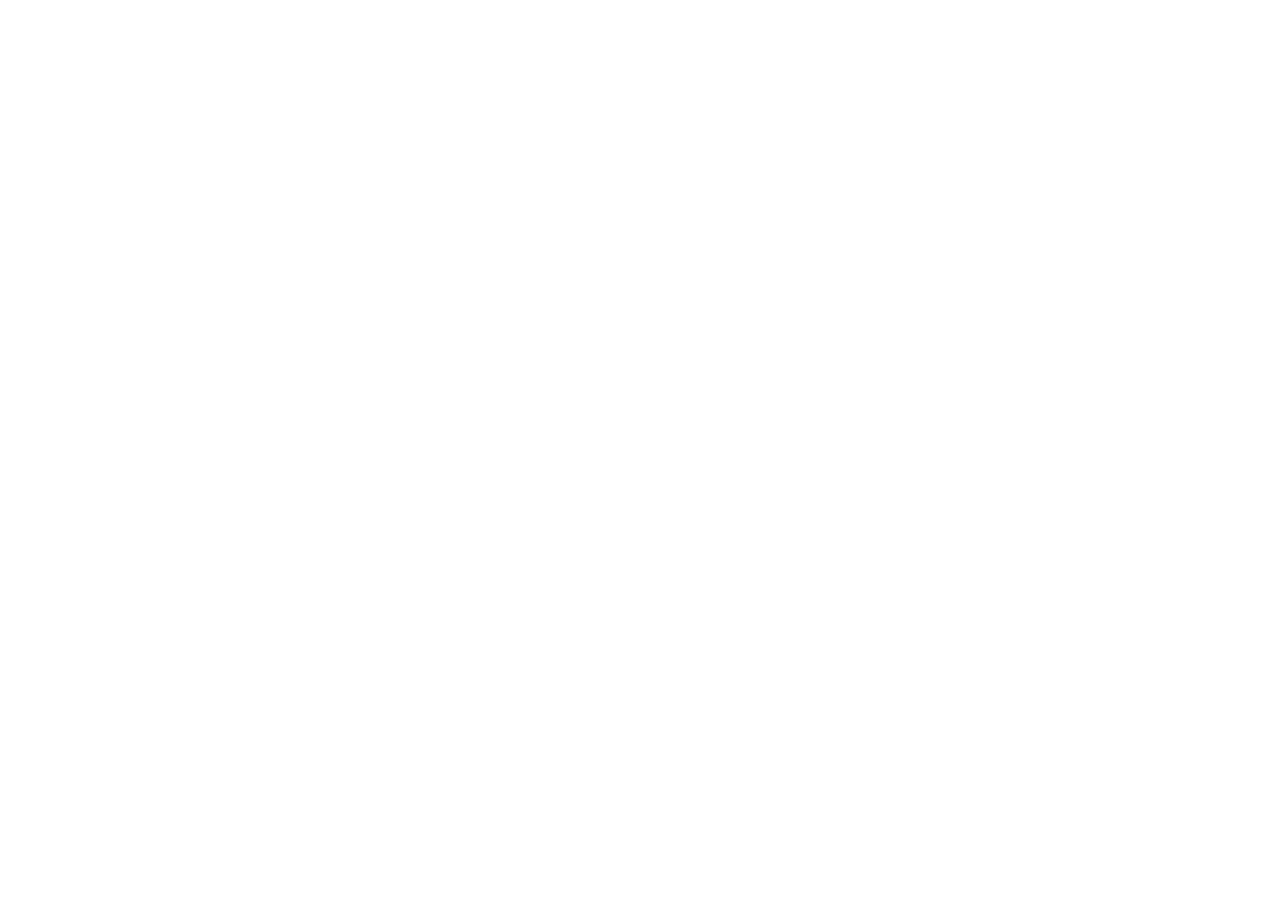
==== login.html @ 7c1f9af1 "init project" ====
<!DOCTYPE html>
<html lang="en">
<head>
  <meta charset="UTF-8">
  <meta http-equiv="X-UA-Compatible" content="IE=edge">
  <meta name="viewport" content="width=device-width, initial-scale=1.0">
  <title>Document</title>
</head>
<body>
  
</body>
</html>
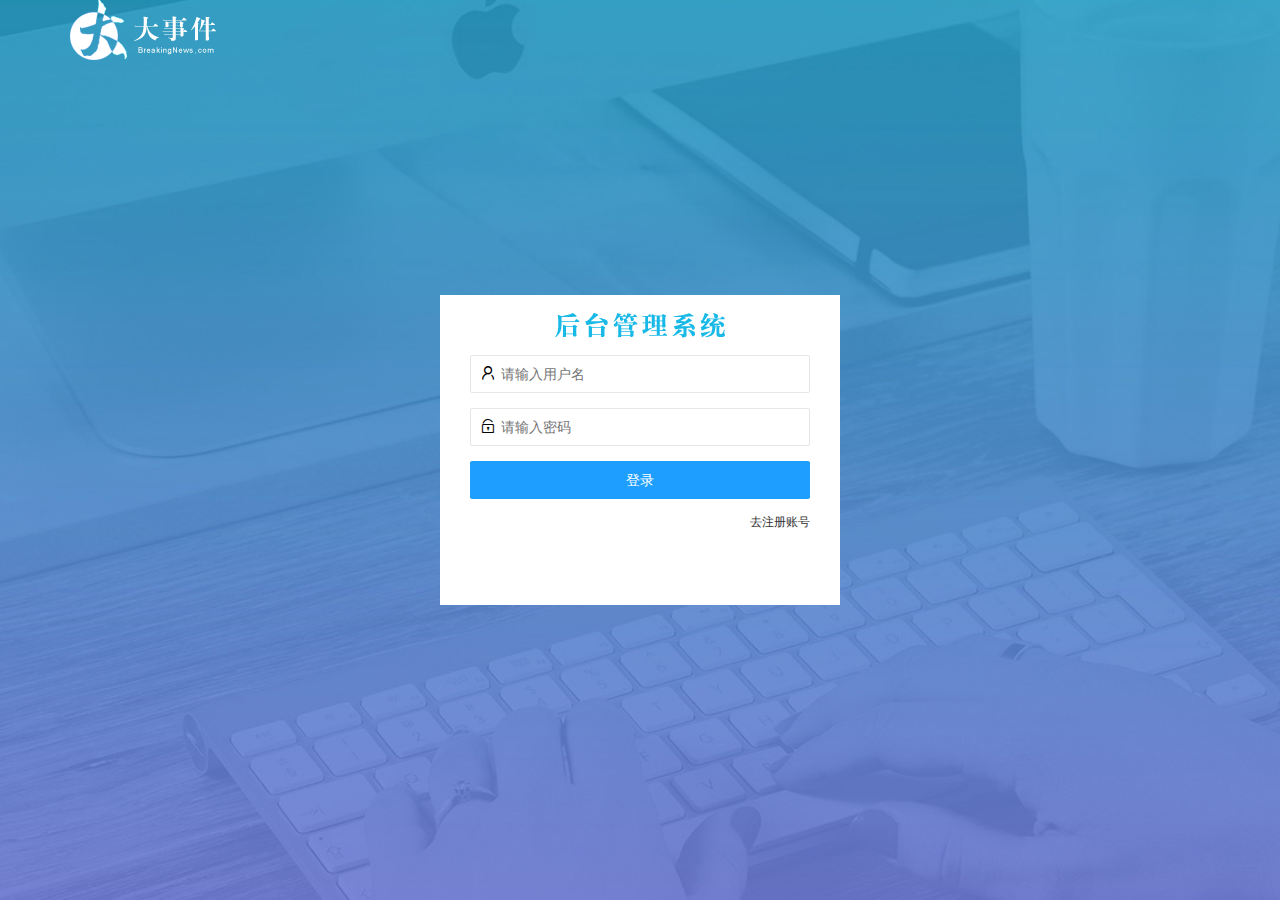
==== commit 6f649f87: "完成了登录和注册功能的开发" ====
--- a/login.html
+++ b/login.html
@@ -4,9 +4,81 @@
   <meta charset="UTF-8">
   <meta http-equiv="X-UA-Compatible" content="IE=edge">
   <meta name="viewport" content="width=device-width, initial-scale=1.0">
-  <title>Document</title>
+  <title>大事件-登录/注册</title>
+  <!-- 导入layui样式 -->
+  <link rel="stylesheet" href="./assets/lib/layui/css/layui.css">
+  <!-- 导入自己的样式表 -->
+  <link rel="stylesheet" href="./assets/css/login.css">
+  
 </head>
 <body>
+  <!-- 头部的logo区域 -->
+  <div class="layui-main"><img src="/assets/images/logo.png" alt=""></div>
+
+
+  <!-- 登录注册区域 -->
+  <div class="loginAndRegBox">
+    <div class="title-box"></div>
+    <!-- 登录的div -->
+    <div class="login-box">
+      <!-- 登录的表单 -->
+      <form class="layui-form" id="form_login">
+        <!-- 用户名 -->
+        <div class="layui-form-item">    
+          <i class="layui-icon layui-icon-username"></i>   
+            <input type="text" name="username" required  lay-verify="required" placeholder="请输入用户名" autocomplete="off" class="layui-input">
+        </div>
+        <!-- 用户密码 -->
+        <div class="layui-form-item">
+          <i class="layui-icon layui-icon-password"></i>   
+            <input type="password" name="password" required  lay-verify="required|pwd" placeholder="请输入密码" autocomplete="off" class="layui-input">
+        </div>
+        <!-- 登录按钮 -->
+        <div class="layui-form-item ">
+          <button class="layui-btn layui-btn-fluid layui-btn-normal" lay-submit>登录</button>
+        </div>
+        <div class="layui-form-item links">
+          <a href="javascript:;" id="link_reg">去注册账号</a>
+        </div>
+      </form>
+      
+    </div>
+    <!-- 注册的div -->
+    <div class="reg-box" >
+      <!-- 注册的表单 -->
+      <form class="layui-form" id="form_reg">
+        <!-- 用户名 -->
+        <div class="layui-form-item">
+          <i class="layui-icon layui-icon-username"></i>
+            <input type="text" name="username" required  lay-verify="required" placeholder="请输入用户名" autocomplete="off" class="layui-input">
+        </div>
+        <!-- 用户密码 -->
+        <div class="layui-form-item">
+          <i class="layui-icon layui-icon-password"></i>   
+            <input type="password" name="password" required  lay-verify="required|pwd" placeholder="请输入密码" autocomplete="off" class="layui-input">
+        </div>
+        <!-- 确认用户密码 -->
+        <div class="layui-form-item">
+          <i class="layui-icon layui-icon-password"></i>   
+            <input type="password" name="repassword" required  lay-verify="required|pwd|repwd" placeholder="再次确认密码" autocomplete="off" class="layui-input">
+        </div>
+        <!-- 注册按钮 -->
+        <div class="layui-form-item">
+          <button class="layui-btn layui-btn-fluid layui-btn-normal" lay-submit>注册</button>
+        </div>
+        <div class="layui-form-item links">
+          <a href="javascript:;" id="link_login">去登录</a>
+        </div>
+      </form>
+    </div>
+  </div>
+  <!-- 导入layui.js文件 -->
+  <script src="/assets/lib/layui/layui.all.js"></script>
+  <!-- 导入jquery -->
+  <script src="/assets/lib/jquery.js"></script>
+  <script src="/assets/js/baseApi.js"></script>
+  <!-- 导入自己的js脚本 -->
+  <script src="/assets/js/login.js"></script>
   
 </body>
 </html>--- a/assets/lib/layui/css/layui.css
+++ b/assets/lib/layui/css/layui.css
@@ -0,0 +1,2 @@
+/** layui-v2.5.5 MIT License By https://www.layui.com */
+ .layui-inline,img{display:inline-block;vertical-align:middle}h1,h2,h3,h4,h5,h6{font-weight:400}.layui-edge,.layui-header,.layui-inline,.layui-main{position:relative}.layui-body,.layui-edge,.layui-elip{overflow:hidden}.layui-btn,.layui-edge,.layui-inline,img{vertical-align:middle}.layui-btn,.layui-disabled,.layui-icon,.layui-unselect{-moz-user-select:none;-webkit-user-select:none;-ms-user-select:none}.layui-elip,.layui-form-checkbox span,.layui-form-pane .layui-form-label{text-overflow:ellipsis;white-space:nowrap}.layui-breadcrumb,.layui-tree-btnGroup{visibility:hidden}blockquote,body,button,dd,div,dl,dt,form,h1,h2,h3,h4,h5,h6,input,li,ol,p,pre,td,textarea,th,ul{margin:0;padding:0;-webkit-tap-highlight-color:rgba(0,0,0,0)}a:active,a:hover{outline:0}img{border:none}li{list-style:none}table{border-collapse:collapse;border-spacing:0}h4,h5,h6{font-size:100%}button,input,optgroup,option,select,textarea{font-family:inherit;font-size:inherit;font-style:inherit;font-weight:inherit;outline:0}pre{white-space:pre-wrap;white-space:-moz-pre-wrap;white-space:-pre-wrap;white-space:-o-pre-wrap;word-wrap:break-word}body{line-height:24px;font:14px Helvetica Neue,Helvetica,PingFang SC,Tahoma,Arial,sans-serif}hr{height:1px;margin:10px 0;border:0;clear:both}a{color:#333;text-decoration:none}a:hover{color:#777}a cite{font-style:normal;*cursor:pointer}.layui-border-box,.layui-border-box *{box-sizing:border-box}.layui-box,.layui-box *{box-sizing:content-box}.layui-clear{clear:both;*zoom:1}.layui-clear:after{content:'\20';clear:both;*zoom:1;display:block;height:0}.layui-inline{*display:inline;*zoom:1}.layui-edge{display:inline-block;width:0;height:0;border-width:6px;border-style:dashed;border-color:transparent}.layui-edge-top{top:-4px;border-bottom-color:#999;border-bottom-style:solid}.layui-edge-right{border-left-color:#999;border-left-style:solid}.layui-edge-bottom{top:2px;border-top-color:#999;border-top-style:solid}.layui-edge-left{border-right-color:#999;border-right-style:solid}.layui-disabled,.layui-disabled:hover{color:#d2d2d2!important;cursor:not-allowed!important}.layui-circle{border-radius:100%}.layui-show{display:block!important}.layui-hide{display:none!important}@font-face{font-family:layui-icon;src:url(../font/iconfont.eot?v=250);src:url(../font/iconfont.eot?v=250#iefix) format('embedded-opentype'),url(../font/iconfont.woff2?v=250) format('woff2'),url(../font/iconfont.woff?v=250) format('woff'),url(../font/iconfont.ttf?v=250) format('truetype'),url(../font/iconfont.svg?v=250#layui-icon) format('svg')}.layui-icon{font-family:layui-icon!important;font-size:16px;font-style:normal;-webkit-font-smoothing:antialiased;-moz-osx-font-smoothing:grayscale}.layui-icon-reply-fill:before{content:"\e611"}.layui-icon-set-fill:before{content:"\e614"}.layui-icon-menu-fill:before{content:"\e60f"}.layui-icon-search:before{content:"\e615"}.layui-icon-share:before{content:"\e641"}.layui-icon-set-sm:before{content:"\e620"}.layui-icon-engine:before{content:"\e628"}.layui-icon-close:before{content:"\1006"}.layui-icon-close-fill:before{content:"\1007"}.layui-icon-chart-screen:before{content:"\e629"}.layui-icon-star:before{content:"\e600"}.layui-icon-circle-dot:before{content:"\e617"}.layui-icon-chat:before{content:"\e606"}.layui-icon-release:before{content:"\e609"}.layui-icon-list:before{content:"\e60a"}.layui-icon-chart:before{content:"\e62c"}.layui-icon-ok-circle:before{content:"\1005"}.layui-icon-layim-theme:before{content:"\e61b"}.layui-icon-table:before{content:"\e62d"}.layui-icon-right:before{content:"\e602"}.layui-icon-left:before{content:"\e603"}.layui-icon-cart-simple:before{content:"\e698"}.layui-icon-face-cry:before{content:"\e69c"}.layui-icon-face-smile:before{content:"\e6af"}.layui-icon-survey:before{content:"\e6b2"}.layui-icon-tree:before{content:"\e62e"}.layui-icon-upload-circle:before{content:"\e62f"}.layui-icon-add-circle:before{content:"\e61f"}.layui-icon-download-circle:before{content:"\e601"}.layui-icon-templeate-1:before{content:"\e630"}.layui-icon-util:before{content:"\e631"}.layui-icon-face-surprised:before{content:"\e664"}.layui-icon-edit:before{content:"\e642"}.layui-icon-speaker:before{content:"\e645"}.layui-icon-down:before{content:"\e61a"}.layui-icon-file:before{content:"\e621"}.layui-icon-layouts:before{content:"\e632"}.layui-icon-rate-half:before{content:"\e6c9"}.layui-icon-add-circle-fine:before{content:"\e608"}.layui-icon-prev-circle:before{content:"\e633"}.layui-icon-read:before{content:"\e705"}.layui-icon-404:before{content:"\e61c"}.layui-icon-carousel:before{content:"\e634"}.layui-icon-help:before{content:"\e607"}.layui-icon-code-circle:before{content:"\e635"}.layui-icon-water:before{content:"\e636"}.layui-icon-username:before{content:"\e66f"}.layui-icon-find-fill:before{content:"\e670"}.layui-icon-about:before{content:"\e60b"}.layui-icon-location:before{content:"\e715"}.layui-icon-up:before{content:"\e619"}.layui-icon-pause:before{content:"\e651"}.layui-icon-date:before{content:"\e637"}.layui-icon-layim-uploadfile:before{content:"\e61d"}.layui-icon-delete:before{content:"\e640"}.layui-icon-play:before{content:"\e652"}.layui-icon-top:before{content:"\e604"}.layui-icon-friends:before{content:"\e612"}.layui-icon-refresh-3:before{content:"\e9aa"}.layui-icon-ok:before{content:"\e605"}.layui-icon-layer:before{content:"\e638"}.layui-icon-face-smile-fine:before{content:"\e60c"}.layui-icon-dollar:before{content:"\e659"}.layui-icon-group:before{content:"\e613"}.layui-icon-layim-download:before{content:"\e61e"}.layui-icon-picture-fine:before{content:"\e60d"}.layui-icon-link:before{content:"\e64c"}.layui-icon-diamond:before{content:"\e735"}.layui-icon-log:before{content:"\e60e"}.layui-icon-rate-solid:before{content:"\e67a"}.layui-icon-fonts-del:before{content:"\e64f"}.layui-icon-unlink:before{content:"\e64d"}.layui-icon-fonts-clear:before{content:"\e639"}.layui-icon-triangle-r:before{content:"\e623"}.layui-icon-circle:before{content:"\e63f"}.layui-icon-radio:before{content:"\e643"}.layui-icon-align-center:before{content:"\e647"}.layui-icon-align-right:before{content:"\e648"}.layui-icon-align-left:before{content:"\e649"}.layui-icon-loading-1:before{content:"\e63e"}.layui-icon-return:before{content:"\e65c"}.layui-icon-fonts-strong:before{content:"\e62b"}.layui-icon-upload:before{content:"\e67c"}.layui-icon-dialogue:before{content:"\e63a"}.layui-icon-video:before{content:"\e6ed"}.layui-icon-headset:before{content:"\e6fc"}.layui-icon-cellphone-fine:before{content:"\e63b"}.layui-icon-add-1:before{content:"\e654"}.layui-icon-face-smile-b:before{content:"\e650"}.layui-icon-fonts-html:before{content:"\e64b"}.layui-icon-form:before{content:"\e63c"}.layui-icon-cart:before{content:"\e657"}.layui-icon-camera-fill:before{content:"\e65d"}.layui-icon-tabs:before{content:"\e62a"}.layui-icon-fonts-code:before{content:"\e64e"}.layui-icon-fire:before{content:"\e756"}.layui-icon-set:before{content:"\e716"}.layui-icon-fonts-u:before{content:"\e646"}.layui-icon-triangle-d:before{content:"\e625"}.layui-icon-tips:before{content:"\e702"}.layui-icon-picture:before{content:"\e64a"}.layui-icon-more-vertical:before{content:"\e671"}.layui-icon-flag:before{content:"\e66c"}.layui-icon-loading:before{content:"\e63d"}.layui-icon-fonts-i:before{content:"\e644"}.layui-icon-refresh-1:before{content:"\e666"}.layui-icon-rmb:before{content:"\e65e"}.layui-icon-home:before{content:"\e68e"}.layui-icon-user:before{content:"\e770"}.layui-icon-notice:before{content:"\e667"}.layui-icon-login-weibo:before{content:"\e675"}.layui-icon-voice:before{content:"\e688"}.layui-icon-upload-drag:before{content:"\e681"}.layui-icon-login-qq:before{content:"\e676"}.layui-icon-snowflake:before{content:"\e6b1"}.layui-icon-file-b:before{content:"\e655"}.layui-icon-template:before{content:"\e663"}.layui-icon-auz:before{content:"\e672"}.layui-icon-console:before{content:"\e665"}.layui-icon-app:before{content:"\e653"}.layui-icon-prev:before{content:"\e65a"}.layui-icon-website:before{content:"\e7ae"}.layui-icon-next:before{content:"\e65b"}.layui-icon-component:before{content:"\e857"}.layui-icon-more:before{content:"\e65f"}.layui-icon-login-wechat:before{content:"\e677"}.layui-icon-shrink-right:before{content:"\e668"}.layui-icon-spread-left:before{content:"\e66b"}.layui-icon-camera:before{content:"\e660"}.layui-icon-note:before{content:"\e66e"}.layui-icon-refresh:before{content:"\e669"}.layui-icon-female:before{content:"\e661"}.layui-icon-male:before{content:"\e662"}.layui-icon-password:before{content:"\e673"}.layui-icon-senior:before{content:"\e674"}.layui-icon-theme:before{content:"\e66a"}.layui-icon-tread:before{content:"\e6c5"}.layui-icon-praise:before{content:"\e6c6"}.layui-icon-star-fill:before{content:"\e658"}.layui-icon-rate:before{content:"\e67b"}.layui-icon-template-1:before{content:"\e656"}.layui-icon-vercode:before{content:"\e679"}.layui-icon-cellphone:before{content:"\e678"}.layui-icon-screen-full:before{content:"\e622"}.layui-icon-screen-restore:before{content:"\e758"}.layui-icon-cols:before{content:"\e610"}.layui-icon-export:before{content:"\e67d"}.layui-icon-print:before{content:"\e66d"}.layui-icon-slider:before{content:"\e714"}.layui-icon-addition:before{content:"\e624"}.layui-icon-subtraction:before{content:"\e67e"}.layui-icon-service:before{content:"\e626"}.layui-icon-transfer:before{content:"\e691"}.layui-main{width:1140px;margin:0 auto}.layui-header{z-index:1000;height:60px}.layui-header a:hover{transition:all .5s;-webkit-transition:all .5s}.layui-side{position:fixed;left:0;top:0;bottom:0;z-index:999;width:200px;overflow-x:hidden}.layui-side-scroll{position:relative;width:220px;height:100%;overflow-x:hidden}.layui-body{position:absolute;left:200px;right:0;top:0;bottom:0;z-index:998;width:auto;overflow-y:auto;box-sizing:border-box}.layui-layout-body{overflow:hidden}.layui-layout-admin .layui-header{background-color:#23262E}.layui-layout-admin .layui-side{top:60px;width:200px;overflow-x:hidden}.layui-layout-admin .layui-body{position:fixed;top:60px;bottom:44px}.layui-layout-admin .layui-main{width:auto;margin:0 15px}.layui-layout-admin .layui-footer{position:fixed;left:200px;right:0;bottom:0;height:44px;line-height:44px;padding:0 15px;background-color:#eee}.layui-layout-admin .layui-logo{position:absolute;left:0;top:0;width:200px;height:100%;line-height:60px;text-align:center;color:#009688;font-size:16px}.layui-layout-admin .layui-header .layui-nav{background:0 0}.layui-layout-left{position:absolute!important;left:200px;top:0}.layui-layout-right{position:absolute!important;right:0;top:0}.layui-container{position:relative;margin:0 auto;padding:0 15px;box-sizing:border-box}.layui-fluid{position:relative;margin:0 auto;padding:0 15px}.layui-row:after,.layui-row:before{content:'';display:block;clear:both}.layui-col-lg1,.layui-col-lg10,.layui-col-lg11,.layui-col-lg12,.layui-col-lg2,.layui-col-lg3,.layui-col-lg4,.layui-col-lg5,.layui-col-lg6,.layui-col-lg7,.layui-col-lg8,.layui-col-lg9,.layui-col-md1,.layui-col-md10,.layui-col-md11,.layui-col-md12,.layui-col-md2,.layui-col-md3,.layui-col-md4,.layui-col-md5,.layui-col-md6,.layui-col-md7,.layui-col-md8,.layui-col-md9,.layui-col-sm1,.layui-col-sm10,.layui-col-sm11,.layui-col-sm12,.layui-col-sm2,.layui-col-sm3,.layui-col-sm4,.layui-col-sm5,.layui-col-sm6,.layui-col-sm7,.layui-col-sm8,.layui-col-sm9,.layui-col-xs1,.layui-col-xs10,.layui-col-xs11,.layui-col-xs12,.layui-col-xs2,.layui-col-xs3,.layui-col-xs4,.layui-col-xs5,.layui-col-xs6,.layui-col-xs7,.layui-col-xs8,.layui-col-xs9{position:relative;display:block;box-sizing:border-box}.layui-col-xs1,.layui-col-xs10,.layui-col-xs11,.layui-col-xs12,.layui-col-xs2,.layui-col-xs3,.layui-col-xs4,.layui-col-xs5,.layui-col-xs6,.layui-col-xs7,.layui-col-xs8,.layui-col-xs9{float:left}.layui-col-xs1{width:8.33333333%}.layui-col-xs2{width:16.66666667%}.layui-col-xs3{width:25%}.layui-col-xs4{width:33.33333333%}.layui-col-xs5{width:41.66666667%}.layui-col-xs6{width:50%}.layui-col-xs7{width:58.33333333%}.layui-col-xs8{width:66.66666667%}.layui-col-xs9{width:75%}.layui-col-xs10{width:83.33333333%}.layui-col-xs11{width:91.66666667%}.layui-col-xs12{width:100%}.layui-col-xs-offset1{margin-left:8.33333333%}.layui-col-xs-offset2{margin-left:16.66666667%}.layui-col-xs-offset3{margin-left:25%}.layui-col-xs-offset4{margin-left:33.33333333%}.layui-col-xs-offset5{margin-left:41.66666667%}.layui-col-xs-offset6{margin-left:50%}.layui-col-xs-offset7{margin-left:58.33333333%}.layui-col-xs-offset8{margin-left:66.66666667%}.layui-col-xs-offset9{margin-left:75%}.layui-col-xs-offset10{margin-left:83.33333333%}.layui-col-xs-offset11{margin-left:91.66666667%}.layui-col-xs-offset12{margin-left:100%}@media screen and (max-width:768px){.layui-hide-xs{display:none!important}.layui-show-xs-block{display:block!important}.layui-show-xs-inline{display:inline!important}.layui-show-xs-inline-block{display:inline-block!important}}@media screen and (min-width:768px){.layui-container{width:750px}.layui-hide-sm{display:none!important}.layui-show-sm-block{display:block!important}.layui-show-sm-inline{display:inline!important}.layui-show-sm-inline-block{display:inline-block!important}.layui-col-sm1,.layui-col-sm10,.layui-col-sm11,.layui-col-sm12,.layui-col-sm2,.layui-col-sm3,.layui-col-sm4,.layui-col-sm5,.layui-col-sm6,.layui-col-sm7,.layui-col-sm8,.layui-col-sm9{float:left}.layui-col-sm1{width:8.33333333%}.layui-col-sm2{width:16.66666667%}.layui-col-sm3{width:25%}.layui-col-sm4{width:33.33333333%}.layui-col-sm5{width:41.66666667%}.layui-col-sm6{width:50%}.layui-col-sm7{width:58.33333333%}.layui-col-sm8{width:66.66666667%}.layui-col-sm9{width:75%}.layui-col-sm10{width:83.33333333%}.layui-col-sm11{width:91.66666667%}.layui-col-sm12{width:100%}.layui-col-sm-offset1{margin-left:8.33333333%}.layui-col-sm-offset2{margin-left:16.66666667%}.layui-col-sm-offset3{margin-left:25%}.layui-col-sm-offset4{margin-left:33.33333333%}.layui-col-sm-offset5{margin-left:41.66666667%}.layui-col-sm-offset6{margin-left:50%}.layui-col-sm-offset7{margin-left:58.33333333%}.layui-col-sm-offset8{margin-left:66.66666667%}.layui-col-sm-offset9{margin-left:75%}.layui-col-sm-offset10{margin-left:83.33333333%}.layui-col-sm-offset11{margin-left:91.66666667%}.layui-col-sm-offset12{margin-left:100%}}@media screen and (min-width:992px){.layui-container{width:970px}.layui-hide-md{display:none!important}.layui-show-md-block{display:block!important}.layui-show-md-inline{display:inline!important}.layui-show-md-inline-block{display:inline-block!important}.layui-col-md1,.layui-col-md10,.layui-col-md11,.layui-col-md12,.layui-col-md2,.layui-col-md3,.layui-col-md4,.layui-col-md5,.layui-col-md6,.layui-col-md7,.layui-col-md8,.layui-col-md9{float:left}.layui-col-md1{width:8.33333333%}.layui-col-md2{width:16.66666667%}.layui-col-md3{width:25%}.layui-col-md4{width:33.33333333%}.layui-col-md5{width:41.66666667%}.layui-col-md6{width:50%}.layui-col-md7{width:58.33333333%}.layui-col-md8{width:66.66666667%}.layui-col-md9{width:75%}.layui-col-md10{width:83.33333333%}.layui-col-md11{width:91.66666667%}.layui-col-md12{width:100%}.layui-col-md-offset1{margin-left:8.33333333%}.layui-col-md-offset2{margin-left:16.66666667%}.layui-col-md-offset3{margin-left:25%}.layui-col-md-offset4{margin-left:33.33333333%}.layui-col-md-offset5{margin-left:41.66666667%}.layui-col-md-offset6{margin-left:50%}.layui-col-md-offset7{margin-left:58.33333333%}.layui-col-md-offset8{margin-left:66.66666667%}.layui-col-md-offset9{margin-left:75%}.layui-col-md-offset10{margin-left:83.33333333%}.layui-col-md-offset11{margin-left:91.66666667%}.layui-col-md-offset12{margin-left:100%}}@media screen and (min-width:1200px){.layui-container{width:1170px}.layui-hide-lg{display:none!important}.layui-show-lg-block{display:block!important}.layui-show-lg-inline{display:inline!important}.layui-show-lg-inline-block{display:inline-block!important}.layui-col-lg1,.layui-col-lg10,.layui-col-lg11,.layui-col-lg12,.layui-col-lg2,.layui-col-lg3,.layui-col-lg4,.layui-col-lg5,.layui-col-lg6,.layui-col-lg7,.layui-col-lg8,.layui-col-lg9{float:left}.layui-col-lg1{width:8.33333333%}.layui-col-lg2{width:16.66666667%}.layui-col-lg3{width:25%}.layui-col-lg4{width:33.33333333%}.layui-col-lg5{width:41.66666667%}.layui-col-lg6{width:50%}.layui-col-lg7{width:58.33333333%}.layui-col-lg8{width:66.66666667%}.layui-col-lg9{width:75%}.layui-col-lg10{width:83.33333333%}.layui-col-lg11{width:91.66666667%}.layui-col-lg12{width:100%}.layui-col-lg-offset1{margin-left:8.33333333%}.layui-col-lg-offset2{margin-left:16.66666667%}.layui-col-lg-offset3{margin-left:25%}.layui-col-lg-offset4{margin-left:33.33333333%}.layui-col-lg-offset5{margin-left:41.66666667%}.layui-col-lg-offset6{margin-left:50%}.layui-col-lg-offset7{margin-left:58.33333333%}.layui-col-lg-offset8{margin-left:66.66666667%}.layui-col-lg-offset9{margin-left:75%}.layui-col-lg-offset10{margin-left:83.33333333%}.layui-col-lg-offset11{margin-left:91.66666667%}.layui-col-lg-offset12{margin-left:100%}}.layui-col-space1{margin:-.5px}.layui-col-space1>*{padding:.5px}.layui-col-space3{margin:-1.5px}.layui-col-space3>*{padding:1.5px}.layui-col-space5{margin:-2.5px}.layui-col-space5>*{padding:2.5px}.layui-col-space8{margin:-3.5px}.layui-col-space8>*{padding:3.5px}.layui-col-space10{margin:-5px}.layui-col-space10>*{padding:5px}.layui-col-space12{margin:-6px}.layui-col-space12>*{padding:6px}.layui-col-space15{margin:-7.5px}.layui-col-space15>*{padding:7.5px}.layui-col-space18{margin:-9px}.layui-col-space18>*{padding:9px}.layui-col-space20{margin:-10px}.layui-col-space20>*{padding:10px}.layui-col-space22{margin:-11px}.layui-col-space22>*{padding:11px}.layui-col-space25{margin:-12.5px}.layui-col-space25>*{padding:12.5px}.layui-col-space30{margin:-15px}.layui-col-space30>*{padding:15px}.layui-btn,.layui-input,.layui-select,.layui-textarea,.layui-upload-button{outline:0;-webkit-appearance:none;transition:all .3s;-webkit-transition:all .3s;box-sizing:border-box}.layui-elem-quote{margin-bottom:10px;padding:15px;line-height:22px;border-left:5px solid #009688;border-radius:0 2px 2px 0;background-color:#f2f2f2}.layui-quote-nm{border-style:solid;border-width:1px 1px 1px 5px;background:0 0}.layui-elem-field{margin-bottom:10px;padding:0;border-width:1px;border-style:solid}.layui-elem-field legend{margin-left:20px;padding:0 10px;font-size:20px;font-weight:300}.layui-field-title{margin:10px 0 20px;border-width:1px 0 0}.layui-field-box{padding:10px 15px}.layui-field-title .layui-field-box{padding:10px 0}.layui-progress{position:relative;height:6px;border-radius:20px;background-color:#e2e2e2}.layui-progress-bar{position:absolute;left:0;top:0;width:0;max-width:100%;height:6px;border-radius:20px;text-align:right;background-color:#5FB878;transition:all .3s;-webkit-transition:all .3s}.layui-progress-big,.layui-progress-big .layui-progress-bar{height:18px;line-height:18px}.layui-progress-text{position:relative;top:-20px;line-height:18px;font-size:12px;color:#666}.layui-progress-big .layui-progress-text{position:static;padding:0 10px;color:#fff}.layui-collapse{border-width:1px;border-style:solid;border-radius:2px}.layui-colla-content,.layui-colla-item{border-top-width:1px;border-top-style:solid}.layui-colla-item:first-child{border-top:none}.layui-colla-title{position:relative;height:42px;line-height:42px;padding:0 15px 0 35px;color:#333;background-color:#f2f2f2;cursor:pointer;font-size:14px;overflow:hidden}.layui-colla-content{display:none;padding:10px 15px;line-height:22px;color:#666}.layui-colla-icon{position:absolute;left:15px;top:0;font-size:14px}.layui-card{margin-bottom:15px;border-radius:2px;background-color:#fff;box-shadow:0 1px 2px 0 rgba(0,0,0,.05)}.layui-card:last-child{margin-bottom:0}.layui-card-header{position:relative;height:42px;line-height:42px;padding:0 15px;border-bottom:1px solid #f6f6f6;color:#333;border-radius:2px 2px 0 0;font-size:14px}.layui-bg-black,.layui-bg-blue,.layui-bg-cyan,.layui-bg-green,.layui-bg-orange,.layui-bg-red{color:#fff!important}.layui-card-body{position:relative;padding:10px 15px;line-height:24px}.layui-card-body[pad15]{padding:15px}.layui-card-body[pad20]{padding:20px}.layui-card-body .layui-table{margin:5px 0}.layui-card .layui-tab{margin:0}.layui-panel-window{position:relative;padding:15px;border-radius:0;border-top:5px solid #E6E6E6;background-color:#fff}.layui-auxiliar-moving{position:fixed;left:0;right:0;top:0;bottom:0;width:100%;height:100%;background:0 0;z-index:9999999999}.layui-form-label,.layui-form-mid,.layui-form-select,.layui-input-block,.layui-input-inline,.layui-textarea{position:relative}.layui-bg-red{background-color:#FF5722!important}.layui-bg-orange{background-color:#FFB800!important}.layui-bg-green{background-color:#009688!important}.layui-bg-cyan{background-color:#2F4056!important}.layui-bg-blue{background-color:#1E9FFF!important}.layui-bg-black{background-color:#393D49!important}.layui-bg-gray{background-color:#eee!important;color:#666!important}.layui-badge-rim,.layui-colla-content,.layui-colla-item,.layui-collapse,.layui-elem-field,.layui-form-pane .layui-form-item[pane],.layui-form-pane .layui-form-label,.layui-input,.layui-layedit,.layui-layedit-tool,.layui-quote-nm,.layui-select,.layui-tab-bar,.layui-tab-card,.layui-tab-title,.layui-tab-title .layui-this:after,.layui-textarea{border-color:#e6e6e6}.layui-timeline-item:before,hr{background-color:#e6e6e6}.layui-text{line-height:22px;font-size:14px;color:#666}.layui-text h1,.layui-text h2,.layui-text h3{font-weight:500;color:#333}.layui-text h1{font-size:30px}.layui-text h2{font-size:24px}.layui-text h3{font-size:18px}.layui-text a:not(.layui-btn){color:#01AAED}.layui-text a:not(.layui-btn):hover{text-decoration:underline}.layui-text ul{padding:5px 0 5px 15px}.layui-text ul li{margin-top:5px;list-style-type:disc}.layui-text em,.layui-word-aux{color:#999!important;padding:0 5px!important}.layui-btn{display:inline-block;height:38px;line-height:38px;padding:0 18px;background-color:#009688;color:#fff;white-space:nowrap;text-align:center;font-size:14px;border:none;border-radius:2px;cursor:pointer}.layui-btn:hover{opacity:.8;filter:alpha(opacity=80);color:#fff}.layui-btn:active{opacity:1;filter:alpha(opacity=100)}.layui-btn+.layui-btn{margin-left:10px}.layui-btn-container{font-size:0}.layui-btn-container .layui-btn{margin-right:10px;margin-bottom:10px}.layui-btn-container .layui-btn+.layui-btn{margin-left:0}.layui-table .layui-btn-container .layui-btn{margin-bottom:9px}.layui-btn-radius{border-radius:100px}.layui-btn .layui-icon{margin-right:3px;font-size:18px;vertical-align:bottom;vertical-align:middle\9}.layui-btn-primary{border:1px solid #C9C9C9;background-color:#fff;color:#555}.layui-btn-primary:hover{border-color:#009688;color:#333}.layui-btn-normal{background-color:#1E9FFF}.layui-btn-warm{background-color:#FFB800}.layui-btn-danger{background-color:#FF5722}.layui-btn-checked{background-color:#5FB878}.layui-btn-disabled,.layui-btn-disabled:active,.layui-btn-disabled:hover{border:1px solid #e6e6e6;background-color:#FBFBFB;color:#C9C9C9;cursor:not-allowed;opacity:1}.layui-btn-lg{height:44px;line-height:44px;padding:0 25px;font-size:16px}.layui-btn-sm{height:30px;line-height:30px;padding:0 10px;font-size:12px}.layui-btn-sm i{font-size:16px!important}.layui-btn-xs{height:22px;line-height:22px;padding:0 5px;font-size:12px}.layui-btn-xs i{font-size:14px!important}.layui-btn-group{display:inline-block;vertical-align:middle;font-size:0}.layui-btn-group .layui-btn{margin-left:0!important;margin-right:0!important;border-left:1px solid rgba(255,255,255,.5);border-radius:0}.layui-btn-group .layui-btn-primary{border-left:none}.layui-btn-group .layui-btn-primary:hover{border-color:#C9C9C9;color:#009688}.layui-btn-group .layui-btn:first-child{border-left:none;border-radius:2px 0 0 2px}.layui-btn-group .layui-btn-primary:first-child{border-left:1px solid #c9c9c9}.layui-btn-group .layui-btn:last-child{border-radius:0 2px 2px 0}.layui-btn-group .layui-btn+.layui-btn{margin-left:0}.layui-btn-group+.layui-btn-group{margin-left:10px}.layui-btn-fluid{width:100%}.layui-input,.layui-select,.layui-textarea{height:38px;line-height:1.3;line-height:38px\9;border-width:1px;border-style:solid;background-color:#fff;border-radius:2px}.layui-input::-webkit-input-placeholder,.layui-select::-webkit-input-placeholder,.layui-textarea::-webkit-input-placeholder{line-height:1.3}.layui-input,.layui-textarea{display:block;width:100%;padding-left:10px}.layui-input:hover,.layui-textarea:hover{border-color:#D2D2D2!important}.layui-input:focus,.layui-textarea:focus{border-color:#C9C9C9!important}.layui-textarea{min-height:100px;height:auto;line-height:20px;padding:6px 10px;resize:vertical}.layui-select{padding:0 10px}.layui-form input[type=checkbox],.layui-form input[type=radio],.layui-form select{display:none}.layui-form [lay-ignore]{display:initial}.layui-form-item{margin-bottom:15px;clear:both;*zoom:1}.layui-form-item:after{content:'\20';clear:both;*zoom:1;display:block;height:0}.layui-form-label{float:left;display:block;padding:9px 15px;width:80px;font-weight:400;line-height:20px;text-align:right}.layui-form-label-col{display:block;float:none;padding:9px 0;line-height:20px;text-align:left}.layui-form-item .layui-inline{margin-bottom:5px;margin-right:10px}.layui-input-block{margin-left:110px;min-height:36px}.layui-input-inline{display:inline-block;vertical-align:middle}.layui-form-item .layui-input-inline{float:left;width:190px;margin-right:10px}.layui-form-text .layui-input-inline{width:auto}.layui-form-mid{float:left;display:block;padding:9px 0!important;line-height:20px;margin-right:10px}.layui-form-danger+.layui-form-select .layui-input,.layui-form-danger:focus{border-color:#FF5722!important}.layui-form-select .layui-input{padding-right:30px;cursor:pointer}.layui-form-select .layui-edge{position:absolute;right:10px;top:50%;margin-top:-3px;cursor:pointer;border-width:6px;border-top-color:#c2c2c2;border-top-style:solid;transition:all .3s;-webkit-transition:all .3s}.layui-form-select dl{display:none;position:absolute;left:0;top:42px;padding:5px 0;z-index:899;min-width:100%;border:1px solid #d2d2d2;max-height:300px;overflow-y:auto;background-color:#fff;border-radius:2px;box-shadow:0 2px 4px rgba(0,0,0,.12);box-sizing:border-box}.layui-form-select dl dd,.layui-form-select dl dt{padding:0 10px;line-height:36px;white-space:nowrap;overflow:hidden;text-overflow:ellipsis}.layui-form-select dl dt{font-size:12px;color:#999}.layui-form-select dl dd{cursor:pointer}.layui-form-select dl dd:hover{background-color:#f2f2f2;-webkit-transition:.5s all;transition:.5s all}.layui-form-select .layui-select-group dd{padding-left:20px}.layui-form-select dl dd.layui-select-tips{padding-left:10px!important;color:#999}.layui-form-select dl dd.layui-this{background-color:#5FB878;color:#fff}.layui-form-checkbox,.layui-form-select dl dd.layui-disabled{background-color:#fff}.layui-form-selected dl{display:block}.layui-form-checkbox,.layui-form-checkbox *,.layui-form-switch{display:inline-block;vertical-align:middle}.layui-form-selected .layui-edge{margin-top:-9px;-webkit-transform:rotate(180deg);transform:rotate(180deg);margin-top:-3px\9}:root .layui-form-selected .layui-edge{margin-top:-9px\0/IE9}.layui-form-selectup dl{top:auto;bottom:42px}.layui-select-none{margin:5px 0;text-align:center;color:#999}.layui-select-disabled .layui-disabled{border-color:#eee!important}.layui-select-disabled .layui-edge{border-top-color:#d2d2d2}.layui-form-checkbox{position:relative;height:30px;line-height:30px;margin-right:10px;padding-right:30px;cursor:pointer;font-size:0;-webkit-transition:.1s linear;transition:.1s linear;box-sizing:border-box}.layui-form-checkbox span{padding:0 10px;height:100%;font-size:14px;border-radius:2px 0 0 2px;background-color:#d2d2d2;color:#fff;overflow:hidden}.layui-form-checkbox:hover span{background-color:#c2c2c2}.layui-form-checkbox i{position:absolute;right:0;top:0;width:30px;height:28px;border:1px solid #d2d2d2;border-left:none;border-radius:0 2px 2px 0;color:#fff;font-size:20px;text-align:center}.layui-form-checkbox:hover i{border-color:#c2c2c2;color:#c2c2c2}.layui-form-checked,.layui-form-checked:hover{border-color:#5FB878}.layui-form-checked span,.layui-form-checked:hover span{background-color:#5FB878}.layui-form-checked i,.layui-form-checked:hover i{color:#5FB878}.layui-form-item .layui-form-checkbox{margin-top:4px}.layui-form-checkbox[lay-skin=primary]{height:auto!important;line-height:normal!important;min-width:18px;min-height:18px;border:none!important;margin-right:0;padding-left:28px;padding-right:0;background:0 0}.layui-form-checkbox[lay-skin=primary] span{padding-left:0;padding-right:15px;line-height:18px;background:0 0;color:#666}.layui-form-checkbox[lay-skin=primary] i{right:auto;left:0;width:16px;height:16px;line-height:16px;border:1px solid #d2d2d2;font-size:12px;border-radius:2px;background-color:#fff;-webkit-transition:.1s linear;transition:.1s linear}.layui-form-checkbox[lay-skin=primary]:hover i{border-color:#5FB878;color:#fff}.layui-form-checked[lay-skin=primary] i{border-color:#5FB878!important;background-color:#5FB878;color:#fff}.layui-checkbox-disbaled[lay-skin=primary] span{background:0 0!important;color:#c2c2c2}.layui-checkbox-disbaled[lay-skin=primary]:hover i{border-color:#d2d2d2}.layui-form-item .layui-form-checkbox[lay-skin=primary]{margin-top:10px}.layui-form-switch{position:relative;height:22px;line-height:22px;min-width:35px;padding:0 5px;margin-top:8px;border:1px solid #d2d2d2;border-radius:20px;cursor:pointer;background-color:#fff;-webkit-transition:.1s linear;transition:.1s linear}.layui-form-switch i{position:absolute;left:5px;top:3px;width:16px;height:16px;border-radius:20px;background-color:#d2d2d2;-webkit-transition:.1s linear;transition:.1s linear}.layui-form-switch em{position:relative;top:0;width:25px;margin-left:21px;padding:0!important;text-align:center!important;color:#999!important;font-style:normal!important;font-size:12px}.layui-form-onswitch{border-color:#5FB878;background-color:#5FB878}.layui-checkbox-disbaled,.layui-checkbox-disbaled i{border-color:#e2e2e2!important}.layui-form-onswitch i{left:100%;margin-left:-21px;background-color:#fff}.layui-form-onswitch em{margin-left:5px;margin-right:21px;color:#fff!important}.layui-checkbox-disbaled span{background-color:#e2e2e2!important}.layui-checkbox-disbaled:hover i{color:#fff!important}[lay-radio]{display:none}.layui-form-radio,.layui-form-radio *{display:inline-block;vertical-align:middle}.layui-form-radio{line-height:28px;margin:6px 10px 0 0;padding-right:10px;cursor:pointer;font-size:0}.layui-form-radio *{font-size:14px}.layui-form-radio>i{margin-right:8px;font-size:22px;color:#c2c2c2}.layui-form-radio>i:hover,.layui-form-radioed>i{color:#5FB878}.layui-radio-disbaled>i{color:#e2e2e2!important}.layui-form-pane .layui-form-label{width:110px;padding:8px 15px;height:38px;line-height:20px;border-width:1px;border-style:solid;border-radius:2px 0 0 2px;text-align:center;background-color:#FBFBFB;overflow:hidden;box-sizing:border-box}.layui-form-pane .layui-input-inline{margin-left:-1px}.layui-form-pane .layui-input-block{margin-left:110px;left:-1px}.layui-form-pane .layui-input{border-radius:0 2px 2px 0}.layui-form-pane .layui-form-text .layui-form-label{float:none;width:100%;border-radius:2px;box-sizing:border-box;text-align:left}.layui-form-pane .layui-form-text .layui-input-inline{display:block;margin:0;top:-1px;clear:both}.layui-form-pane .layui-form-text .layui-input-block{margin:0;left:0;top:-1px}.layui-form-pane .layui-form-text .layui-textarea{min-height:100px;border-radius:0 0 2px 2px}.layui-form-pane .layui-form-checkbox{margin:4px 0 4px 10px}.layui-form-pane .layui-form-radio,.layui-form-pane .layui-form-switch{margin-top:6px;margin-left:10px}.layui-form-pane .layui-form-item[pane]{position:relative;border-width:1px;border-style:solid}.layui-form-pane .layui-form-item[pane] .layui-form-label{position:absolute;left:0;top:0;height:100%;border-width:0 1px 0 0}.layui-form-pane .layui-form-item[pane] .layui-input-inline{margin-left:110px}@media screen and (max-width:450px){.layui-form-item .layui-form-label{text-overflow:ellipsis;overflow:hidden;white-space:nowrap}.layui-form-item .layui-inline{display:block;margin-right:0;margin-bottom:20px;clear:both}.layui-form-item .layui-inline:after{content:'\20';clear:both;display:block;height:0}.layui-form-item .layui-input-inline{display:block;float:none;left:-3px;width:auto;margin:0 0 10px 112px}.layui-form-item .layui-input-inline+.layui-form-mid{margin-left:110px;top:-5px;padding:0}.layui-form-item .layui-form-checkbox{margin-right:5px;margin-bottom:5px}}.layui-layedit{border-width:1px;border-style:solid;border-radius:2px}.layui-layedit-tool{padding:3px 5px;border-bottom-width:1px;border-bottom-style:solid;font-size:0}.layedit-tool-fixed{position:fixed;top:0;border-top:1px solid #e2e2e2}.layui-layedit-tool .layedit-tool-mid,.layui-layedit-tool .layui-icon{display:inline-block;vertical-align:middle;text-align:center;font-size:14px}.layui-layedit-tool .layui-icon{position:relative;width:32px;height:30px;line-height:30px;margin:3px 5px;color:#777;cursor:pointer;border-radius:2px}.layui-layedit-tool .layui-icon:hover{color:#393D49}.layui-layedit-tool .layui-icon:active{color:#000}.layui-layedit-tool .layedit-tool-active{background-color:#e2e2e2;color:#000}.layui-layedit-tool .layui-disabled,.layui-layedit-tool .layui-disabled:hover{color:#d2d2d2;cursor:not-allowed}.layui-layedit-tool .layedit-tool-mid{width:1px;height:18px;margin:0 10px;background-color:#d2d2d2}.layedit-tool-html{width:50px!important;font-size:30px!important}.layedit-tool-b,.layedit-tool-code,.layedit-tool-help{font-size:16px!important}.layedit-tool-d,.layedit-tool-face,.layedit-tool-image,.layedit-tool-unlink{font-size:18px!important}.layedit-tool-image input{position:absolute;font-size:0;left:0;top:0;width:100%;height:100%;opacity:.01;filter:Alpha(opacity=1);cursor:pointer}.layui-layedit-iframe iframe{display:block;width:100%}#LAY_layedit_code{overflow:hidden}.layui-laypage{display:inline-block;*display:inline;*zoom:1;vertical-align:middle;margin:10px 0;font-size:0}.layui-laypage>a:first-child,.layui-laypage>a:first-child em{border-radius:2px 0 0 2px}.layui-laypage>a:last-child,.layui-laypage>a:last-child em{border-radius:0 2px 2px 0}.layui-laypage>:first-child{margin-left:0!important}.layui-laypage>:last-child{margin-right:0!important}.layui-laypage a,.layui-laypage button,.layui-laypage input,.layui-laypage select,.layui-laypage span{border:1px solid #e2e2e2}.layui-laypage a,.layui-laypage span{display:inline-block;*display:inline;*zoom:1;vertical-align:middle;padding:0 15px;height:28px;line-height:28px;margin:0 -1px 5px 0;background-color:#fff;color:#333;font-size:12px}.layui-flow-more a *,.layui-laypage input,.layui-table-view select[lay-ignore]{display:inline-block}.layui-laypage a:hover{color:#009688}.layui-laypage em{font-style:normal}.layui-laypage .layui-laypage-spr{color:#999;font-weight:700}.layui-laypage a{text-decoration:none}.layui-laypage .layui-laypage-curr{position:relative}.layui-laypage .layui-laypage-curr em{position:relative;color:#fff}.layui-laypage .layui-laypage-curr .layui-laypage-em{position:absolute;left:-1px;top:-1px;padding:1px;width:100%;height:100%;background-color:#009688}.layui-laypage-em{border-radius:2px}.layui-laypage-next em,.layui-laypage-prev em{font-family:Sim sun;font-size:16px}.layui-laypage .layui-laypage-count,.layui-laypage .layui-laypage-limits,.layui-laypage .layui-laypage-refresh,.layui-laypage .layui-laypage-skip{margin-left:10px;margin-right:10px;padding:0;border:none}.layui-laypage .layui-laypage-limits,.layui-laypage .layui-laypage-refresh{vertical-align:top}.layui-laypage .layui-laypage-refresh i{font-size:18px;cursor:pointer}.layui-laypage select{height:22px;padding:3px;border-radius:2px;cursor:pointer}.layui-laypage .layui-laypage-skip{height:30px;line-height:30px;color:#999}.layui-laypage button,.layui-laypage input{height:30px;line-height:30px;border-radius:2px;vertical-align:top;background-color:#fff;box-sizing:border-box}.layui-laypage input{width:40px;margin:0 10px;padding:0 3px;text-align:center}.layui-laypage input:focus,.layui-laypage select:focus{border-color:#009688!important}.layui-laypage button{margin-left:10px;padding:0 10px;cursor:pointer}.layui-table,.layui-table-view{margin:10px 0}.layui-flow-more{margin:10px 0;text-align:center;color:#999;font-size:14px}.layui-flow-more a{height:32px;line-height:32px}.layui-flow-more a *{vertical-align:top}.layui-flow-more a cite{padding:0 20px;border-radius:3px;background-color:#eee;color:#333;font-style:normal}.layui-flow-more a cite:hover{opacity:.8}.layui-flow-more a i{font-size:30px;color:#737383}.layui-table{width:100%;background-color:#fff;color:#666}.layui-table tr{transition:all .3s;-webkit-transition:all .3s}.layui-table th{text-align:left;font-weight:400}.layui-table tbody tr:hover,.layui-table thead tr,.layui-table-click,.layui-table-header,.layui-table-hover,.layui-table-mend,.layui-table-patch,.layui-table-tool,.layui-table-total,.layui-table-total tr,.layui-table[lay-even] tr:nth-child(even){background-color:#f2f2f2}.layui-table td,.layui-table th,.layui-table-col-set,.layui-table-fixed-r,.layui-table-grid-down,.layui-table-header,.layui-table-page,.layui-table-tips-main,.layui-table-tool,.layui-table-total,.layui-table-view,.layui-table[lay-skin=line],.layui-table[lay-skin=row]{border-width:1px;border-style:solid;border-color:#e6e6e6}.layui-table td,.layui-table th{position:relative;padding:9px 15px;min-height:20px;line-height:20px;font-size:14px}.layui-table[lay-skin=line] td,.layui-table[lay-skin=line] th{border-width:0 0 1px}.layui-table[lay-skin=row] td,.layui-table[lay-skin=row] th{border-width:0 1px 0 0}.layui-table[lay-skin=nob] td,.layui-table[lay-skin=nob] th{border:none}.layui-table img{max-width:100px}.layui-table[lay-size=lg] td,.layui-table[lay-size=lg] th{padding:15px 30px}.layui-table-view .layui-table[lay-size=lg] .layui-table-cell{height:40px;line-height:40px}.layui-table[lay-size=sm] td,.layui-table[lay-size=sm] th{font-size:12px;padding:5px 10px}.layui-table-view .layui-table[lay-size=sm] .layui-table-cell{height:20px;line-height:20px}.layui-table[lay-data]{display:none}.layui-table-box{position:relative;overflow:hidden}.layui-table-view .layui-table{position:relative;width:auto;margin:0}.layui-table-view .layui-table[lay-skin=line]{border-width:0 1px 0 0}.layui-table-view .layui-table[lay-skin=row]{border-width:0 0 1px}.layui-table-view .layui-table td,.layui-table-view .layui-table th{padding:5px 0;border-top:none;border-left:none}.layui-table-view .layui-table th.layui-unselect .layui-table-cell span{cursor:pointer}.layui-table-view .layui-table td{cursor:default}.layui-table-view .layui-table td[data-edit=text]{cursor:text}.layui-table-view .layui-form-checkbox[lay-skin=primary] i{width:18px;height:18px}.layui-table-view .layui-form-radio{line-height:0;padding:0}.layui-table-view .layui-form-radio>i{margin:0;font-size:20px}.layui-table-init{position:absolute;left:0;top:0;width:100%;height:100%;text-align:center;z-index:110}.layui-table-init .layui-icon{position:absolute;left:50%;top:50%;margin:-15px 0 0 -15px;font-size:30px;color:#c2c2c2}.layui-table-header{border-width:0 0 1px;overflow:hidden}.layui-table-header .layui-table{margin-bottom:-1px}.layui-table-tool .layui-inline[lay-event]{position:relative;width:26px;height:26px;padding:5px;line-height:16px;margin-right:10px;text-align:center;color:#333;border:1px solid #ccc;cursor:pointer;-webkit-transition:.5s all;transition:.5s all}.layui-table-tool .layui-inline[lay-event]:hover{border:1px solid #999}.layui-table-tool-temp{padding-right:120px}.layui-table-tool-self{position:absolute;right:17px;top:10px}.layui-table-tool .layui-table-tool-self .layui-inline[lay-event]{margin:0 0 0 10px}.layui-table-tool-panel{position:absolute;top:29px;left:-1px;padding:5px 0;min-width:150px;min-height:40px;border:1px solid #d2d2d2;text-align:left;overflow-y:auto;background-color:#fff;box-shadow:0 2px 4px rgba(0,0,0,.12)}.layui-table-cell,.layui-table-tool-panel li{overflow:hidden;text-overflow:ellipsis;white-space:nowrap}.layui-table-tool-panel li{padding:0 10px;line-height:30px;-webkit-transition:.5s all;transition:.5s all}.layui-table-tool-panel li .layui-form-checkbox[lay-skin=primary]{width:100%;padding-left:28px}.layui-table-tool-panel li:hover{background-color:#f2f2f2}.layui-table-tool-panel li .layui-form-checkbox[lay-skin=primary] i{position:absolute;left:0;top:0}.layui-table-tool-panel li .layui-form-checkbox[lay-skin=primary] span{padding:0}.layui-table-tool .layui-table-tool-self .layui-table-tool-panel{left:auto;right:-1px}.layui-table-col-set{position:absolute;right:0;top:0;width:20px;height:100%;border-width:0 0 0 1px;background-color:#fff}.layui-table-sort{width:10px;height:20px;margin-left:5px;cursor:pointer!important}.layui-table-sort .layui-edge{position:absolute;left:5px;border-width:5px}.layui-table-sort .layui-table-sort-asc{top:3px;border-top:none;border-bottom-style:solid;border-bottom-color:#b2b2b2}.layui-table-sort .layui-table-sort-asc:hover{border-bottom-color:#666}.layui-table-sort .layui-table-sort-desc{bottom:5px;border-bottom:none;border-top-style:solid;border-top-color:#b2b2b2}.layui-table-sort .layui-table-sort-desc:hover{border-top-color:#666}.layui-table-sort[lay-sort=asc] .layui-table-sort-asc{border-bottom-color:#000}.layui-table-sort[lay-sort=desc] .layui-table-sort-desc{border-top-color:#000}.layui-table-cell{height:28px;line-height:28px;padding:0 15px;position:relative;box-sizing:border-box}.layui-table-cell .layui-form-checkbox[lay-skin=primary]{top:-1px;padding:0}.layui-table-cell .layui-table-link{color:#01AAED}.laytable-cell-checkbox,.laytable-cell-numbers,.laytable-cell-radio,.laytable-cell-space{padding:0;text-align:center}.layui-table-body{position:relative;overflow:auto;margin-right:-1px;margin-bottom:-1px}.layui-table-body .layui-none{line-height:26px;padding:15px;text-align:center;color:#999}.layui-table-fixed{position:absolute;left:0;top:0;z-index:101}.layui-table-fixed .layui-table-body{overflow:hidden}.layui-table-fixed-l{box-shadow:0 -1px 8px rgba(0,0,0,.08)}.layui-table-fixed-r{left:auto;right:-1px;border-width:0 0 0 1px;box-shadow:-1px 0 8px rgba(0,0,0,.08)}.layui-table-fixed-r .layui-table-header{position:relative;overflow:visible}.layui-table-mend{position:absolute;right:-49px;top:0;height:100%;width:50px}.layui-table-tool{position:relative;z-index:890;width:100%;min-height:50px;line-height:30px;padding:10px 15px;border-width:0 0 1px}.layui-table-tool .layui-btn-container{margin-bottom:-10px}.layui-table-page,.layui-table-total{border-width:1px 0 0;margin-bottom:-1px;overflow:hidden}.layui-table-page{position:relative;width:100%;padding:7px 7px 0;height:41px;font-size:12px;white-space:nowrap}.layui-table-page>div{height:26px}.layui-table-page .layui-laypage{margin:0}.layui-table-page .layui-laypage a,.layui-table-page .layui-laypage span{height:26px;line-height:26px;margin-bottom:10px;border:none;background:0 0}.layui-table-page .layui-laypage a,.layui-table-page .layui-laypage span.layui-laypage-curr{padding:0 12px}.layui-table-page .layui-laypage span{margin-left:0;padding:0}.layui-table-page .layui-laypage .layui-laypage-prev{margin-left:-7px!important}.layui-table-page .layui-laypage .layui-laypage-curr .layui-laypage-em{left:0;top:0;padding:0}.layui-table-page .layui-laypage button,.layui-table-page .layui-laypage input{height:26px;line-height:26px}.layui-table-page .layui-laypage input{width:40px}.layui-table-page .layui-laypage button{padding:0 10px}.layui-table-page select{height:18px}.layui-table-patch .layui-table-cell{padding:0;width:30px}.layui-table-edit{position:absolute;left:0;top:0;width:100%;height:100%;padding:0 14px 1px;border-radius:0;box-shadow:1px 1px 20px rgba(0,0,0,.15)}.layui-table-edit:focus{border-color:#5FB878!important}select.layui-table-edit{padding:0 0 0 10px;border-color:#C9C9C9}.layui-table-view .layui-form-checkbox,.layui-table-view .layui-form-radio,.layui-table-view .layui-form-switch{top:0;margin:0;box-sizing:content-box}.layui-table-view .layui-form-checkbox{top:-1px;height:26px;line-height:26px}.layui-table-view .layui-form-checkbox i{height:26px}.layui-table-grid .layui-table-cell{overflow:visible}.layui-table-grid-down{position:absolute;top:0;right:0;width:26px;height:100%;padding:5px 0;border-width:0 0 0 1px;text-align:center;background-color:#fff;color:#999;cursor:pointer}.layui-table-grid-down .layui-icon{position:absolute;top:50%;left:50%;margin:-8px 0 0 -8px}.layui-table-grid-down:hover{background-color:#fbfbfb}body .layui-table-tips .layui-layer-content{background:0 0;padding:0;box-shadow:0 1px 6px rgba(0,0,0,.12)}.layui-table-tips-main{margin:-44px 0 0 -1px;max-height:150px;padding:8px 15px;font-size:14px;overflow-y:scroll;background-color:#fff;color:#666}.layui-table-tips-c{position:absolute;right:-3px;top:-13px;width:20px;height:20px;padding:3px;cursor:pointer;background-color:#666;border-radius:50%;color:#fff}.layui-table-tips-c:hover{background-color:#777}.layui-table-tips-c:before{position:relative;right:-2px}.layui-upload-file{display:none!important;opacity:.01;filter:Alpha(opacity=1)}.layui-upload-drag,.layui-upload-form,.layui-upload-wrap{display:inline-block}.layui-upload-list{margin:10px 0}.layui-upload-choose{padding:0 10px;color:#999}.layui-upload-drag{position:relative;padding:30px;border:1px dashed #e2e2e2;background-color:#fff;text-align:center;cursor:pointer;color:#999}.layui-upload-drag .layui-icon{font-size:50px;color:#009688}.layui-upload-drag[lay-over]{border-color:#009688}.layui-upload-iframe{position:absolute;width:0;height:0;border:0;visibility:hidden}.layui-upload-wrap{position:relative;vertical-align:middle}.layui-upload-wrap .layui-upload-file{display:block!important;position:absolute;left:0;top:0;z-index:10;font-size:100px;width:100%;height:100%;opacity:.01;filter:Alpha(opacity=1);cursor:pointer}.layui-transfer-active,.layui-transfer-box{display:inline-block;vertical-align:middle}.layui-transfer-box,.layui-transfer-header,.layui-transfer-search{border-width:0;border-style:solid;border-color:#e6e6e6}.layui-transfer-box{position:relative;border-width:1px;width:200px;height:360px;border-radius:2px;background-color:#fff}.layui-transfer-box .layui-form-checkbox{width:100%;margin:0!important}.layui-transfer-header{height:38px;line-height:38px;padding:0 10px;border-bottom-width:1px}.layui-transfer-search{position:relative;padding:10px;border-bottom-width:1px}.layui-transfer-search .layui-input{height:32px;padding-left:30px;font-size:12px}.layui-transfer-search .layui-icon-search{position:absolute;left:20px;top:50%;margin-top:-8px;color:#666}.layui-transfer-active{margin:0 15px}.layui-transfer-active .layui-btn{display:block;margin:0;padding:0 15px;background-color:#5FB878;border-color:#5FB878;color:#fff}.layui-transfer-active .layui-btn-disabled{background-color:#FBFBFB;border-color:#e6e6e6;color:#C9C9C9}.layui-transfer-active .layui-btn:first-child{margin-bottom:15px}.layui-transfer-active .layui-btn .layui-icon{margin:0;font-size:14px!important}.layui-transfer-data{padding:5px 0;overflow:auto}.layui-transfer-data li{height:32px;line-height:32px;padding:0 10px}.layui-transfer-data li:hover{background-color:#f2f2f2;transition:.5s all}.layui-transfer-data .layui-none{padding:15px 10px;text-align:center;color:#999}.layui-nav{position:relative;padding:0 20px;background-color:#393D49;color:#fff;border-radius:2px;font-size:0;box-sizing:border-box}.layui-nav *{font-size:14px}.layui-nav .layui-nav-item{position:relative;display:inline-block;*display:inline;*zoom:1;vertical-align:middle;line-height:60px}.layui-nav .layui-nav-item a{display:block;padding:0 20px;color:#fff;color:rgba(255,255,255,.7);transition:all .3s;-webkit-transition:all .3s}.layui-nav .layui-this:after,.layui-nav-bar,.layui-nav-tree .layui-nav-itemed:after{position:absolute;left:0;top:0;width:0;height:5px;background-color:#5FB878;transition:all .2s;-webkit-transition:all .2s}.layui-nav-bar{z-index:1000}.layui-nav .layui-nav-item a:hover,.layui-nav .layui-this a{color:#fff}.layui-nav .layui-this:after{content:'';top:auto;bottom:0;width:100%}.layui-nav-img{width:30px;height:30px;margin-right:10px;border-radius:50%}.layui-nav .layui-nav-more{content:'';width:0;height:0;border-style:solid dashed dashed;border-color:#fff transparent transparent;overflow:hidden;cursor:pointer;transition:all .2s;-webkit-transition:all .2s;position:absolute;top:50%;right:3px;margin-top:-3px;border-width:6px;border-top-color:rgba(255,255,255,.7)}.layui-nav .layui-nav-mored,.layui-nav-itemed>a .layui-nav-more{margin-top:-9px;border-style:dashed dashed solid;border-color:transparent transparent #fff}.layui-nav-child{display:none;position:absolute;left:0;top:65px;min-width:100%;line-height:36px;padding:5px 0;box-shadow:0 2px 4px rgba(0,0,0,.12);border:1px solid #d2d2d2;background-color:#fff;z-index:100;border-radius:2px;white-space:nowrap}.layui-nav .layui-nav-child a{color:#333}.layui-nav .layui-nav-child a:hover{background-color:#f2f2f2;color:#000}.layui-nav-child dd{position:relative}.layui-nav .layui-nav-child dd.layui-this a,.layui-nav-child dd.layui-this{background-color:#5FB878;color:#fff}.layui-nav-child dd.layui-this:after{display:none}.layui-nav-tree{width:200px;padding:0}.layui-nav-tree .layui-nav-item{display:block;width:100%;line-height:45px}.layui-nav-tree .layui-nav-item a{position:relative;height:45px;line-height:45px;text-overflow:ellipsis;overflow:hidden;white-space:nowrap}.layui-nav-tree .layui-nav-item a:hover{background-color:#4E5465}.layui-nav-tree .layui-nav-bar{width:5px;height:0;background-color:#009688}.layui-nav-tree .layui-nav-child dd.layui-this,.layui-nav-tree .layui-nav-child dd.layui-this a,.layui-nav-tree .layui-this,.layui-nav-tree .layui-this>a,.layui-nav-tree .layui-this>a:hover{background-color:#009688;color:#fff}.layui-nav-tree .layui-this:after{display:none}.layui-nav-itemed>a,.layui-nav-tree .layui-nav-title a,.layui-nav-tree .layui-nav-title a:hover{color:#fff!important}.layui-nav-tree .layui-nav-child{position:relative;z-index:0;top:0;border:none;box-shadow:none}.layui-nav-tree .layui-nav-child a{height:40px;line-height:40px;color:#fff;color:rgba(255,255,255,.7)}.layui-nav-tree .layui-nav-child,.layui-nav-tree .layui-nav-child a:hover{background:0 0;color:#fff}.layui-nav-tree .layui-nav-more{right:10px}.layui-nav-itemed>.layui-nav-child{display:block;padding:0;background-color:rgba(0,0,0,.3)!important}.layui-nav-itemed>.layui-nav-child>.layui-this>.layui-nav-child{display:block}.layui-nav-side{position:fixed;top:0;bottom:0;left:0;overflow-x:hidden;z-index:999}.layui-bg-blue .layui-nav-bar,.layui-bg-blue .layui-nav-itemed:after,.layui-bg-blue .layui-this:after{background-color:#93D1FF}.layui-bg-blue .layui-nav-child dd.layui-this{background-color:#1E9FFF}.layui-bg-blue .layui-nav-itemed>a,.layui-nav-tree.layui-bg-blue .layui-nav-title a,.layui-nav-tree.layui-bg-blue .layui-nav-title a:hover{background-color:#007DDB!important}.layui-breadcrumb{font-size:0}.layui-breadcrumb>*{font-size:14px}.layui-breadcrumb a{color:#999!important}.layui-breadcrumb a:hover{color:#5FB878!important}.layui-breadcrumb a cite{color:#666;font-style:normal}.layui-breadcrumb span[lay-separator]{margin:0 10px;color:#999}.layui-tab{margin:10px 0;text-align:left!important}.layui-tab[overflow]>.layui-tab-title{overflow:hidden}.layui-tab-title{position:relative;left:0;height:40px;white-space:nowrap;font-size:0;border-bottom-width:1px;border-bottom-style:solid;transition:all .2s;-webkit-transition:all .2s}.layui-tab-title li{display:inline-block;*display:inline;*zoom:1;vertical-align:middle;font-size:14px;transition:all .2s;-webkit-transition:all .2s;position:relative;line-height:40px;min-width:65px;padding:0 15px;text-align:center;cursor:pointer}.layui-tab-title li a{display:block}.layui-tab-title .layui-this{color:#000}.layui-tab-title .layui-this:after{position:absolute;left:0;top:0;content:'';width:100%;height:41px;border-width:1px;border-style:solid;border-bottom-color:#fff;border-radius:2px 2px 0 0;box-sizing:border-box;pointer-events:none}.layui-tab-bar{position:absolute;right:0;top:0;z-index:10;width:30px;height:39px;line-height:39px;border-width:1px;border-style:solid;border-radius:2px;text-align:center;background-color:#fff;cursor:pointer}.layui-tab-bar .layui-icon{position:relative;display:inline-block;top:3px;transition:all .3s;-webkit-transition:all .3s}.layui-tab-item{display:none}.layui-tab-more{padding-right:30px;height:auto!important;white-space:normal!important}.layui-tab-more li.layui-this:after{border-bottom-color:#e2e2e2;border-radius:2px}.layui-tab-more .layui-tab-bar .layui-icon{top:-2px;top:3px\9;-webkit-transform:rotate(180deg);transform:rotate(180deg)}:root .layui-tab-more .layui-tab-bar .layui-icon{top:-2px\0/IE9}.layui-tab-content{padding:10px}.layui-tab-title li .layui-tab-close{position:relative;display:inline-block;width:18px;height:18px;line-height:20px;margin-left:8px;top:1px;text-align:center;font-size:14px;color:#c2c2c2;transition:all .2s;-webkit-transition:all .2s}.layui-tab-title li .layui-tab-close:hover{border-radius:2px;background-color:#FF5722;color:#fff}.layui-tab-brief>.layui-tab-title .layui-this{color:#009688}.layui-tab-brief>.layui-tab-more li.layui-this:after,.layui-tab-brief>.layui-tab-title .layui-this:after{border:none;border-radius:0;border-bottom:2px solid #5FB878}.layui-tab-brief[overflow]>.layui-tab-title .layui-this:after{top:-1px}.layui-tab-card{border-width:1px;border-style:solid;border-radius:2px;box-shadow:0 2px 5px 0 rgba(0,0,0,.1)}.layui-tab-card>.layui-tab-title{background-color:#f2f2f2}.layui-tab-card>.layui-tab-title li{margin-right:-1px;margin-left:-1px}.layui-tab-card>.layui-tab-title .layui-this{background-color:#fff}.layui-tab-card>.layui-tab-title .layui-this:after{border-top:none;border-width:1px;border-bottom-color:#fff}.layui-tab-card>.layui-tab-title .layui-tab-bar{height:40px;line-height:40px;border-radius:0;border-top:none;border-right:none}.layui-tab-card>.layui-tab-more .layui-this{background:0 0;color:#5FB878}.layui-tab-card>.layui-tab-more .layui-this:after{border:none}.layui-timeline{padding-left:5px}.layui-timeline-item{position:relative;padding-bottom:20px}.layui-timeline-axis{position:absolute;left:-5px;top:0;z-index:10;width:20px;height:20px;line-height:20px;background-color:#fff;color:#5FB878;border-radius:50%;text-align:center;cursor:pointer}.layui-timeline-axis:hover{color:#FF5722}.layui-timeline-item:before{content:'';position:absolute;left:5px;top:0;z-index:0;width:1px;height:100%}.layui-timeline-item:last-child:before{display:none}.layui-timeline-item:first-child:before{display:block}.layui-timeline-content{padding-left:25px}.layui-timeline-title{position:relative;margin-bottom:10px}.layui-badge,.layui-badge-dot,.layui-badge-rim{position:relative;display:inline-block;padding:0 6px;font-size:12px;text-align:center;background-color:#FF5722;color:#fff;border-radius:2px}.layui-badge{height:18px;line-height:18px}.layui-badge-dot{width:8px;height:8px;padding:0;border-radius:50%}.layui-badge-rim{height:18px;line-height:18px;border-width:1px;border-style:solid;background-color:#fff;color:#666}.layui-btn .layui-badge,.layui-btn .layui-badge-dot{margin-left:5px}.layui-nav .layui-badge,.layui-nav .layui-badge-dot{position:absolute;top:50%;margin:-8px 6px 0}.layui-tab-title .layui-badge,.layui-tab-title .layui-badge-dot{left:5px;top:-2px}.layui-carousel{position:relative;left:0;top:0;background-color:#f8f8f8}.layui-carousel>[carousel-item]{position:relative;width:100%;height:100%;overflow:hidden}.layui-carousel>[carousel-item]:before{position:absolute;content:'\e63d';left:50%;top:50%;width:100px;line-height:20px;margin:-10px 0 0 -50px;text-align:center;color:#c2c2c2;font-family:layui-icon!important;font-size:30px;font-style:normal;-webkit-font-smoothing:antialiased;-moz-osx-font-smoothing:grayscale}.layui-carousel>[carousel-item]>*{display:none;position:absolute;left:0;top:0;width:100%;height:100%;background-color:#f8f8f8;transition-duration:.3s;-webkit-transition-duration:.3s}.layui-carousel-updown>*{-webkit-transition:.3s ease-in-out up;transition:.3s ease-in-out up}.layui-carousel-arrow{display:none\9;opacity:0;position:absolute;left:10px;top:50%;margin-top:-18px;width:36px;height:36px;line-height:36px;text-align:center;font-size:20px;border:0;border-radius:50%;background-color:rgba(0,0,0,.2);color:#fff;-webkit-transition-duration:.3s;transition-duration:.3s;cursor:pointer}.layui-carousel-arrow[lay-type=add]{left:auto!important;right:10px}.layui-carousel:hover .layui-carousel-arrow[lay-type=add],.layui-carousel[lay-arrow=always] .layui-carousel-arrow[lay-type=add]{right:20px}.layui-carousel[lay-arrow=always] .layui-carousel-arrow{opacity:1;left:20px}.layui-carousel[lay-arrow=none] .layui-carousel-arrow{display:none}.layui-carousel-arrow:hover,.layui-carousel-ind ul:hover{background-color:rgba(0,0,0,.35)}.layui-carousel:hover .layui-carousel-arrow{display:block\9;opacity:1;left:20px}.layui-carousel-ind{position:relative;top:-35px;width:100%;line-height:0!important;text-align:center;font-size:0}.layui-carousel[lay-indicator=outside]{margin-bottom:30px}.layui-carousel[lay-indicator=outside] .layui-carousel-ind{top:10px}.layui-carousel[lay-indicator=outside] .layui-carousel-ind ul{background-color:rgba(0,0,0,.5)}.layui-carousel[lay-indicator=none] .layui-carousel-ind{display:none}.layui-carousel-ind ul{display:inline-block;padding:5px;background-color:rgba(0,0,0,.2);border-radius:10px;-webkit-transition-duration:.3s;transition-duration:.3s}.layui-carousel-ind li{display:inline-block;width:10px;height:10px;margin:0 3px;font-size:14px;background-color:#e2e2e2;background-color:rgba(255,255,255,.5);border-radius:50%;cursor:pointer;-webkit-transition-duration:.3s;transition-duration:.3s}.layui-carousel-ind li:hover{background-color:rgba(255,255,255,.7)}.layui-carousel-ind li.layui-this{background-color:#fff}.layui-carousel>[carousel-item]>.layui-carousel-next,.layui-carousel>[carousel-item]>.layui-carousel-prev,.layui-carousel>[carousel-item]>.layui-this{display:block}.layui-carousel>[carousel-item]>.layui-this{left:0}.layui-carousel>[carousel-item]>.layui-carousel-prev{left:-100%}.layui-carousel>[carousel-item]>.layui-carousel-next{left:100%}.layui-carousel>[carousel-item]>.layui-carousel-next.layui-carousel-left,.layui-carousel>[carousel-item]>.layui-carousel-prev.layui-carousel-right{left:0}.layui-carousel>[carousel-item]>.layui-this.layui-carousel-left{left:-100%}.layui-carousel>[carousel-item]>.layui-this.layui-carousel-right{left:100%}.layui-carousel[lay-anim=updown] .layui-carousel-arrow{left:50%!important;top:20px;margin:0 0 0 -18px}.layui-carousel[lay-anim=updown]>[carousel-item]>*,.layui-carousel[lay-anim=fade]>[carousel-item]>*{left:0!important}.layui-carousel[lay-anim=updown] .layui-carousel-arrow[lay-type=add]{top:auto!important;bottom:20px}.layui-carousel[lay-anim=updown] .layui-carousel-ind{position:absolute;top:50%;right:20px;width:auto;height:auto}.layui-carousel[lay-anim=updown] .layui-carousel-ind ul{padding:3px 5px}.layui-carousel[lay-anim=updown] .layui-carousel-ind li{display:block;margin:6px 0}.layui-carousel[lay-anim=updown]>[carousel-item]>.layui-this{top:0}.layui-carousel[lay-anim=updown]>[carousel-item]>.layui-carousel-prev{top:-100%}.layui-carousel[lay-anim=updown]>[carousel-item]>.layui-carousel-next{top:100%}.layui-carousel[lay-anim=updown]>[carousel-item]>.layui-carousel-next.layui-carousel-left,.layui-carousel[lay-anim=updown]>[carousel-item]>.layui-carousel-prev.layui-carousel-right{top:0}.layui-carousel[lay-anim=updown]>[carousel-item]>.layui-this.layui-carousel-left{top:-100%}.layui-carousel[lay-anim=updown]>[carousel-item]>.layui-this.layui-carousel-right{top:100%}.layui-carousel[lay-anim=fade]>[carousel-item]>.layui-carousel-next,.layui-carousel[lay-anim=fade]>[carousel-item]>.layui-carousel-prev{opacity:0}.layui-carousel[lay-anim=fade]>[carousel-item]>.layui-carousel-next.layui-carousel-left,.layui-carousel[lay-anim=fade]>[carousel-item]>.layui-carousel-prev.layui-carousel-right{opacity:1}.layui-carousel[lay-anim=fade]>[carousel-item]>.layui-this.layui-carousel-left,.layui-carousel[lay-anim=fade]>[carousel-item]>.layui-this.layui-carousel-right{opacity:0}.layui-fixbar{position:fixed;right:15px;bottom:15px;z-index:999999}.layui-fixbar li{width:50px;height:50px;line-height:50px;margin-bottom:1px;text-align:center;cursor:pointer;font-size:30px;background-color:#9F9F9F;color:#fff;border-radius:2px;opacity:.95}.layui-fixbar li:hover{opacity:.85}.layui-fixbar li:active{opacity:1}.layui-fixbar .layui-fixbar-top{display:none;font-size:40px}body .layui-util-face{border:none;background:0 0}body .layui-util-face .layui-layer-content{padding:0;background-color:#fff;color:#666;box-shadow:none}.layui-util-face .layui-layer-TipsG{display:none}.layui-util-face ul{position:relative;width:372px;padding:10px;border:1px solid #D9D9D9;background-color:#fff;box-shadow:0 0 20px rgba(0,0,0,.2)}.layui-util-face ul li{cursor:pointer;float:left;border:1px solid #e8e8e8;height:22px;width:26px;overflow:hidden;margin:-1px 0 0 -1px;padding:4px 2px;text-align:center}.layui-util-face ul li:hover{position:relative;z-index:2;border:1px solid #eb7350;background:#fff9ec}.layui-code{position:relative;margin:10px 0;padding:15px;line-height:20px;border:1px solid #ddd;border-left-width:6px;background-color:#F2F2F2;color:#333;font-family:Courier New;font-size:12px}.layui-rate,.layui-rate *{display:inline-block;vertical-align:middle}.layui-rate{padding:10px 5px 10px 0;font-size:0}.layui-rate li i.layui-icon{font-size:20px;color:#FFB800;margin-right:5px;transition:all .3s;-webkit-transition:all .3s}.layui-rate li i:hover{cursor:pointer;transform:scale(1.12);-webkit-transform:scale(1.12)}.layui-rate[readonly] li i:hover{cursor:default;transform:scale(1)}.layui-colorpicker{width:26px;height:26px;border:1px solid #e6e6e6;padding:5px;border-radius:2px;line-height:24px;display:inline-block;cursor:pointer;transition:all .3s;-webkit-transition:all .3s}.layui-colorpicker:hover{border-color:#d2d2d2}.layui-colorpicker.layui-colorpicker-lg{width:34px;height:34px;line-height:32px}.layui-colorpicker.layui-colorpicker-sm{width:24px;height:24px;line-height:22px}.layui-colorpicker.layui-colorpicker-xs{width:22px;height:22px;line-height:20px}.layui-colorpicker-trigger-bgcolor{display:block;background:url([data-uri]);border-radius:2px}.layui-colorpicker-trigger-span{display:block;height:100%;box-sizing:border-box;border:1px solid rgba(0,0,0,.15);border-radius:2px;text-align:center}.layui-colorpicker-trigger-i{display:inline-block;color:#FFF;font-size:12px}.layui-colorpicker-trigger-i.layui-icon-close{color:#999}.layui-colorpicker-main{position:absolute;z-index:66666666;width:280px;padding:7px;background:#FFF;border:1px solid #d2d2d2;border-radius:2px;box-shadow:0 2px 4px rgba(0,0,0,.12)}.layui-colorpicker-main-wrapper{height:180px;position:relative}.layui-colorpicker-basis{width:260px;height:100%;position:relative}.layui-colorpicker-basis-white{width:100%;height:100%;position:absolute;top:0;left:0;background:linear-gradient(90deg,#FFF,hsla(0,0%,100%,0))}.layui-colorpicker-basis-black{width:100%;height:100%;position:absolute;top:0;left:0;background:linear-gradient(0deg,#000,transparent)}.layui-colorpicker-basis-cursor{width:10px;height:10px;border:1px solid #FFF;border-radius:50%;position:absolute;top:-3px;right:-3px;cursor:pointer}.layui-colorpicker-side{position:absolute;top:0;right:0;width:12px;height:100%;background:linear-gradient(red,#FF0,#0F0,#0FF,#00F,#F0F,red)}.layui-colorpicker-side-slider{width:100%;height:5px;box-shadow:0 0 1px #888;box-sizing:border-box;background:#FFF;border-radius:1px;border:1px solid #f0f0f0;cursor:pointer;position:absolute;left:0}.layui-colorpicker-main-alpha{display:none;height:12px;margin-top:7px;background:url([data-uri])}.layui-colorpicker-alpha-bgcolor{height:100%;position:relative}.layui-colorpicker-alpha-slider{width:5px;height:100%;box-shadow:0 0 1px #888;box-sizing:border-box;background:#FFF;border-radius:1px;border:1px solid #f0f0f0;cursor:pointer;position:absolute;top:0}.layui-colorpicker-main-pre{padding-top:7px;font-size:0}.layui-colorpicker-pre{width:20px;height:20px;border-radius:2px;display:inline-block;margin-left:6px;margin-bottom:7px;cursor:pointer}.layui-colorpicker-pre:nth-child(11n+1){margin-left:0}.layui-colorpicker-pre-isalpha{background:url([data-uri])}.layui-colorpicker-pre.layui-this{box-shadow:0 0 3px 2px rgba(0,0,0,.15)}.layui-colorpicker-pre>div{height:100%;border-radius:2px}.layui-colorpicker-main-input{text-align:right;padding-top:7px}.layui-colorpicker-main-input .layui-btn-container .layui-btn{margin:0 0 0 10px}.layui-colorpicker-main-input div.layui-inline{float:left;margin-right:10px;font-size:14px}.layui-colorpicker-main-input input.layui-input{width:150px;height:30px;color:#666}.layui-slider{height:4px;background:#e2e2e2;border-radius:3px;position:relative;cursor:pointer}.layui-slider-bar{border-radius:3px;position:absolute;height:100%}.layui-slider-step{position:absolute;top:0;width:4px;height:4px;border-radius:50%;background:#FFF;-webkit-transform:translateX(-50%);transform:translateX(-50%)}.layui-slider-wrap{width:36px;height:36px;position:absolute;top:-16px;-webkit-transform:translateX(-50%);transform:translateX(-50%);z-index:10;text-align:center}.layui-slider-wrap-btn{width:12px;height:12px;border-radius:50%;background:#FFF;display:inline-block;vertical-align:middle;cursor:pointer;transition:.3s}.layui-slider-wrap:after{content:"";height:100%;display:inline-block;vertical-align:middle}.layui-slider-wrap-btn.layui-slider-hover,.layui-slider-wrap-btn:hover{transform:scale(1.2)}.layui-slider-wrap-btn.layui-disabled:hover{transform:scale(1)!important}.layui-slider-tips{position:absolute;top:-42px;z-index:66666666;white-space:nowrap;display:none;-webkit-transform:translateX(-50%);transform:translateX(-50%);color:#FFF;background:#000;border-radius:3px;height:25px;line-height:25px;padding:0 10px}.layui-slider-tips:after{content:'';position:absolute;bottom:-12px;left:50%;margin-left:-6px;width:0;height:0;border-width:6px;border-style:solid;border-color:#000 transparent transparent}.layui-slider-input{width:70px;height:32px;border:1px solid #e6e6e6;border-radius:3px;font-size:16px;line-height:32px;position:absolute;right:0;top:-15px}.layui-slider-input-btn{display:none;position:absolute;top:0;right:0;width:20px;height:100%;border-left:1px solid #d2d2d2}.layui-slider-input-btn i{cursor:pointer;position:absolute;right:0;bottom:0;width:20px;height:50%;font-size:12px;line-height:16px;text-align:center;color:#999}.layui-slider-input-btn i:first-child{top:0;border-bottom:1px solid #d2d2d2}.layui-slider-input-txt{height:100%;font-size:14px}.layui-slider-input-txt input{height:100%;border:none}.layui-slider-input-btn i:hover{color:#009688}.layui-slider-vertical{width:4px;margin-left:34px}.layui-slider-vertical .layui-slider-bar{width:4px}.layui-slider-vertical .layui-slider-step{top:auto;left:0;-webkit-transform:translateY(50%);transform:translateY(50%)}.layui-slider-vertical .layui-slider-wrap{top:auto;left:-16px;-webkit-transform:translateY(50%);transform:translateY(50%)}.layui-slider-vertical .layui-slider-tips{top:auto;left:2px}@media \0screen{.layui-slider-wrap-btn{margin-left:-20px}.layui-slider-vertical .layui-slider-wrap-btn{margin-left:0;margin-bottom:-20px}.layui-slider-vertical .layui-slider-tips{margin-left:-8px}.layui-slider>span{margin-left:8px}}.layui-tree{line-height:22px}.layui-tree .layui-form-checkbox{margin:0!important}.layui-tree-set{width:100%;position:relative}.layui-tree-pack{display:none;padding-left:20px;position:relative}.layui-tree-iconClick,.layui-tree-main{display:inline-block;vertical-align:middle}.layui-tree-line .layui-tree-pack{padding-left:27px}.layui-tree-line .layui-tree-set .layui-tree-set:after{content:'';position:absolute;top:14px;left:-9px;width:17px;height:0;border-top:1px dotted #c0c4cc}.layui-tree-entry{position:relative;padding:3px 0;height:20px;white-space:nowrap}.layui-tree-entry:hover{background-color:#eee}.layui-tree-line .layui-tree-entry:hover{background-color:rgba(0,0,0,0)}.layui-tree-line .layui-tree-entry:hover .layui-tree-txt{color:#999;text-decoration:underline;transition:.3s}.layui-tree-main{cursor:pointer;padding-right:10px}.layui-tree-line .layui-tree-set:before{content:'';position:absolute;top:0;left:-9px;width:0;height:100%;border-left:1px dotted #c0c4cc}.layui-tree-line .layui-tree-set.layui-tree-setLineShort:before{height:13px}.layui-tree-line .layui-tree-set.layui-tree-setHide:before{height:0}.layui-tree-iconClick{position:relative;height:20px;line-height:20px;margin:0 10px;color:#c0c4cc}.layui-tree-icon{height:12px;line-height:12px;width:12px;text-align:center;border:1px solid #c0c4cc}.layui-tree-iconClick .layui-icon{font-size:18px}.layui-tree-icon .layui-icon{font-size:12px;color:#666}.layui-tree-iconArrow{padding:0 5px}.layui-tree-iconArrow:after{content:'';position:absolute;left:4px;top:3px;z-index:100;width:0;height:0;border-width:5px;border-style:solid;border-color:transparent transparent transparent #c0c4cc;transition:.5s}.layui-tree-btnGroup,.layui-tree-editInput{position:relative;vertical-align:middle;display:inline-block}.layui-tree-spread>.layui-tree-entry>.layui-tree-iconClick>.layui-tree-iconArrow:after{transform:rotate(90deg) translate(3px,4px)}.layui-tree-txt{display:inline-block;vertical-align:middle;color:#555}.layui-tree-search{margin-bottom:15px;color:#666}.layui-tree-btnGroup .layui-icon{display:inline-block;vertical-align:middle;padding:0 2px;cursor:pointer}.layui-tree-btnGroup .layui-icon:hover{color:#999;transition:.3s}.layui-tree-entry:hover .layui-tree-btnGroup{visibility:visible}.layui-tree-editInput{height:20px;line-height:20px;padding:0 3px;border:none;background-color:rgba(0,0,0,.05)}.layui-tree-emptyText{text-align:center;color:#999}.layui-anim{-webkit-animation-duration:.3s;animation-duration:.3s;-webkit-animation-fill-mode:both;animation-fill-mode:both}.layui-anim.layui-icon{display:inline-block}.layui-anim-loop{-webkit-animation-iteration-count:infinite;animation-iteration-count:infinite}.layui-trans,.layui-trans a{transition:all .3s;-webkit-transition:all .3s}@-webkit-keyframes layui-rotate{from{-webkit-transform:rotate(0)}to{-webkit-transform:rotate(360deg)}}@keyframes layui-rotate{from{transform:rotate(0)}to{transform:rotate(360deg)}}.layui-anim-rotate{-webkit-animation-name:layui-rotate;animation-name:layui-rotate;-webkit-animation-duration:1s;animation-duration:1s;-webkit-animation-timing-function:linear;animation-timing-function:linear}@-webkit-keyframes layui-up{from{-webkit-transform:translate3d(0,100%,0);opacity:.3}to{-webkit-transform:translate3d(0,0,0);opacity:1}}@keyframes layui-up{from{transform:translate3d(0,100%,0);opacity:.3}to{transform:translate3d(0,0,0);opacity:1}}.layui-anim-up{-webkit-animation-name:layui-up;animation-name:layui-up}@-webkit-keyframes layui-upbit{from{-webkit-transform:translate3d(0,30px,0);opacity:.3}to{-webkit-transform:translate3d(0,0,0);opacity:1}}@keyframes layui-upbit{from{transform:translate3d(0,30px,0);opacity:.3}to{transform:translate3d(0,0,0);opacity:1}}.layui-anim-upbit{-webkit-animation-name:layui-upbit;animation-name:layui-upbit}@-webkit-keyframes layui-scale{0%{opacity:.3;-webkit-transform:scale(.5)}100%{opacity:1;-webkit-transform:scale(1)}}@keyframes layui-scale{0%{opacity:.3;-ms-transform:scale(.5);transform:scale(.5)}100%{opacity:1;-ms-transform:scale(1);transform:scale(1)}}.layui-anim-scale{-webkit-animation-name:layui-scale;animation-name:layui-scale}@-webkit-keyframes layui-scale-spring{0%{opacity:.5;-webkit-transform:scale(.5)}80%{opacity:.8;-webkit-transform:scale(1.1)}100%{opacity:1;-webkit-transform:scale(1)}}@keyframes layui-scale-spring{0%{opacity:.5;transform:scale(.5)}80%{opacity:.8;transform:scale(1.1)}100%{opacity:1;transform:scale(1)}}.layui-anim-scaleSpring{-webkit-animation-name:layui-scale-spring;animation-name:layui-scale-spring}@-webkit-keyframes layui-fadein{0%{opacity:0}100%{opacity:1}}@keyframes layui-fadein{0%{opacity:0}100%{opacity:1}}.layui-anim-fadein{-webkit-animation-name:layui-fadein;animation-name:layui-fadein}@-webkit-keyframes layui-fadeout{0%{opacity:1}100%{opacity:0}}@keyframes layui-fadeout{0%{opacity:1}100%{opacity:0}}.layui-anim-fadeout{-webkit-animation-name:layui-fadeout;animation-name:layui-fadeout}--- a/assets/css/login.css
+++ b/assets/css/login.css
@@ -0,0 +1,47 @@
+html,
+body {
+  margin: 0;
+  padding: 0;
+  width: 100%;
+  height: 100%;
+  background: url('/assets/images/login_bg.jpg') no-repeat center;
+  background-size: cover;
+}
+.loginAndRegBox {
+  width: 400px;
+  height: 310px;
+  background-color: #fff;
+  position: absolute;
+  left: 50%;
+  top: 50%;
+  transform: translate(-50%, -50%);
+}
+.title-box {
+  height: 60px;
+  background: url('/assets/images/login_title.png') no-repeat center;
+}
+.reg-box {
+  display: none;
+}
+.layui-form {
+  padding: 0 30px;
+}
+.links {
+  display: flex;
+  justify-content: flex-end;
+}
+
+.links a {
+  font-size: 12px;
+}
+.layui-form-item {
+  position: relative;
+}
+.layui-form-item i {
+  position: absolute;
+  top: 10px;
+  left: 10px;
+}
+.layui-input {
+  padding-left: 30px;
+}